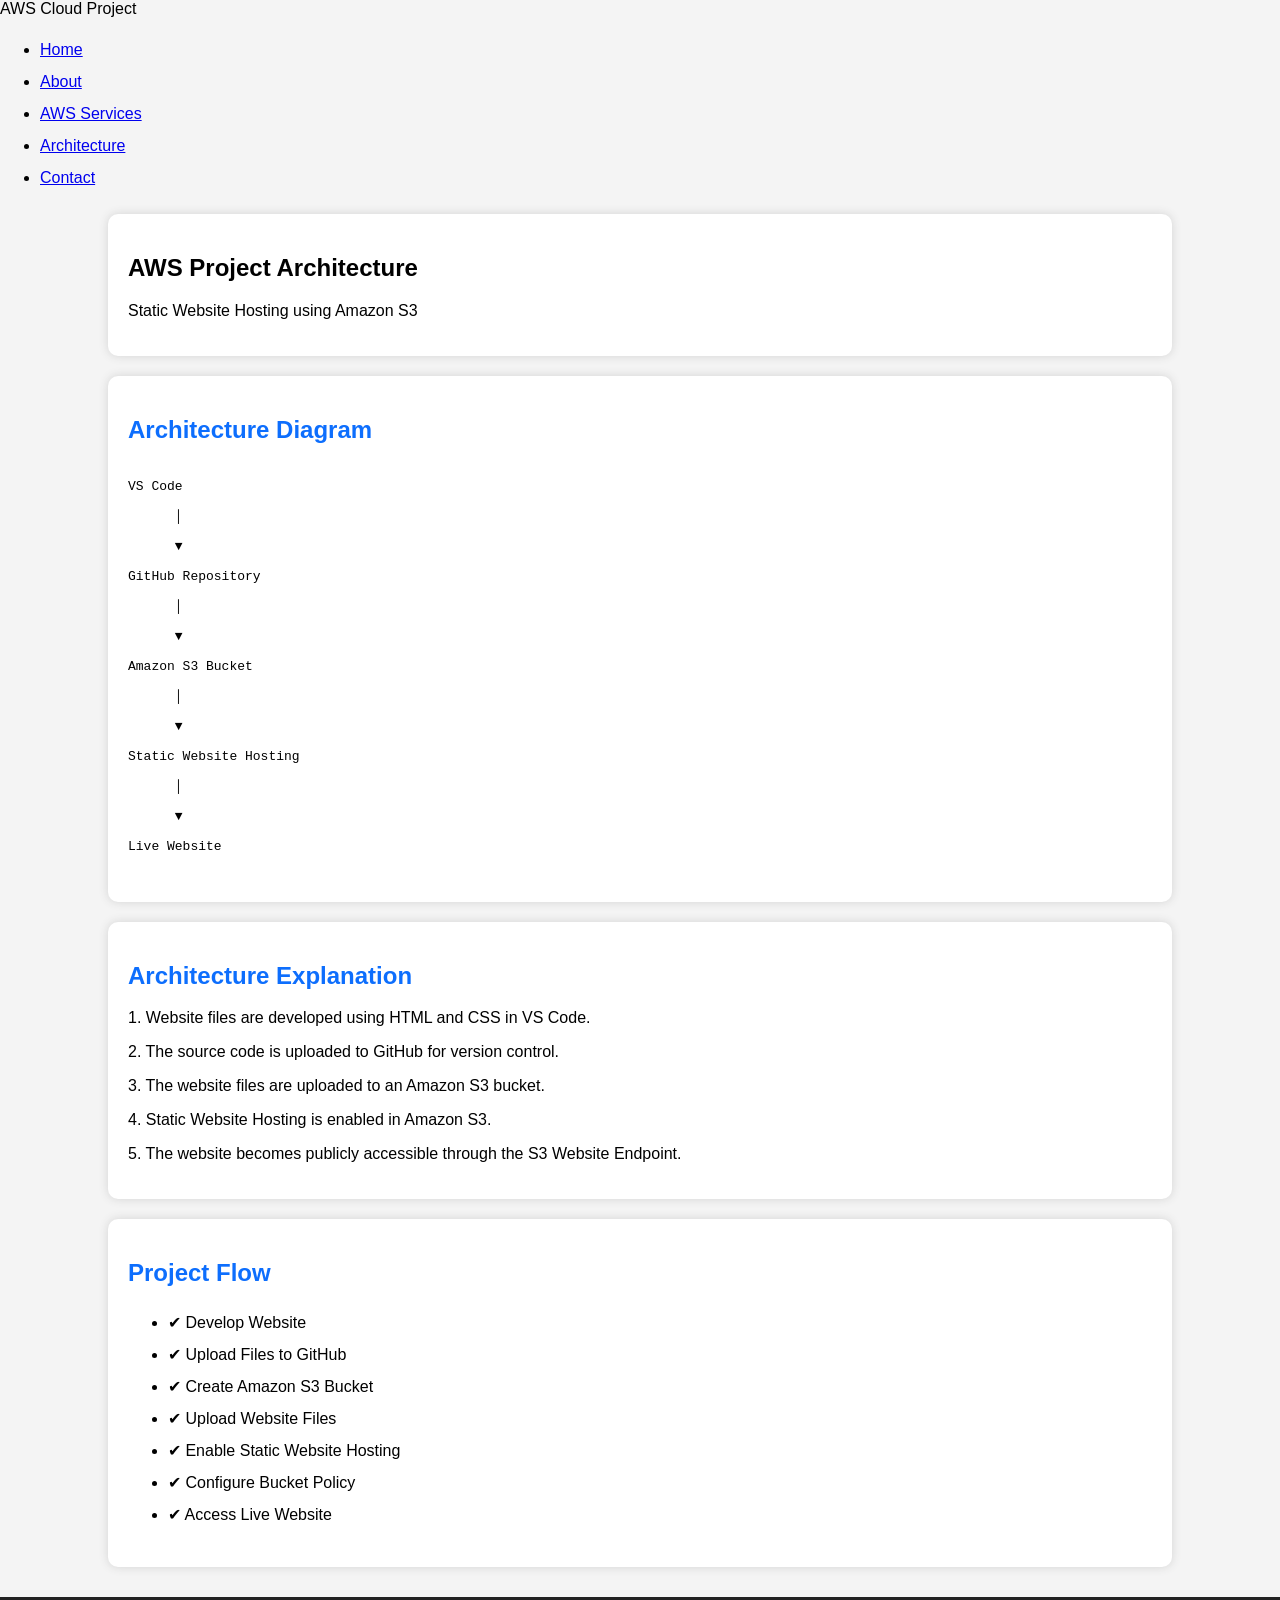
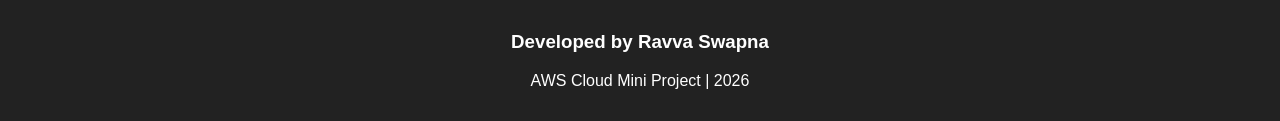
==== architecture.html @ 2b344874 "Add files via upload" ====
<!DOCTYPE html>
<html lang="en">

<head>

<meta charset="UTF-8">

<meta name="viewport" content="width=device-width, initial-scale=1.0">

<title>Architecture</title>

<link rel="stylesheet" href="style.css">

</head>

<body>

<nav>

<div class="logo">AWS Cloud Project</div>

<ul>

<li><a href="index.html">Home</a></li>

<li><a href="about.html">About</a></li>

<li><a href="services.html">AWS Services</a></li>

<li><a href="architecture.html">Architecture</a></li>

<li><a href="contact.html">Contact</a></li>

</ul>

</nav>

<section class="hero">

<h1>AWS Project Architecture</h1>

<p>Static Website Hosting using Amazon S3</p>

</section>

<section class="card">

<h2>Architecture Diagram</h2>

<pre>

VS Code

      │

      ▼

GitHub Repository

      │

      ▼

Amazon S3 Bucket

      │

      ▼

Static Website Hosting

      │

      ▼

Live Website

</pre>

</section>

<section class="card">

<h2>Architecture Explanation</h2>

<p>

1. Website files are developed using HTML and CSS in VS Code.

</p>

<p>

2. The source code is uploaded to GitHub for version control.

</p>

<p>

3. The website files are uploaded to an Amazon S3 bucket.

</p>

<p>

4. Static Website Hosting is enabled in Amazon S3.

</p>

<p>

5. The website becomes publicly accessible through the S3 Website Endpoint.

</p>

</section>

<section class="card">

<h2>Project Flow</h2>

<ul>

<li>✔ Develop Website</li>

<li>✔ Upload Files to GitHub</li>

<li>✔ Create Amazon S3 Bucket</li>

<li>✔ Upload Website Files</li>

<li>✔ Enable Static Website Hosting</li>

<li>✔ Configure Bucket Policy</li>

<li>✔ Access Live Website</li>

</ul>

</section>

<footer>

<h3>Developed by Ravva Swapna</h3>

<p>AWS Cloud Mini Project | 2026</p>

</footer>

</body>

</html>
---- style.css ----
body{

margin:0;

font-family:Arial, sans-serif;

background:#f4f4f4;

}

header{

background:#0d6efd;

color:white;

padding:30px;

text-align:center;

}

section{

width:80%;

margin:auto;

background:white;

padding:20px;

margin-top:20px;

border-radius:10px;

box-shadow:0px 0px 10px lightgray;

}

h2{

color:#0d6efd;

}

ul{

line-height:2;

}

footer{

margin-top:30px;

background:#222;

color:white;

text-align:center;

padding:15px;

}
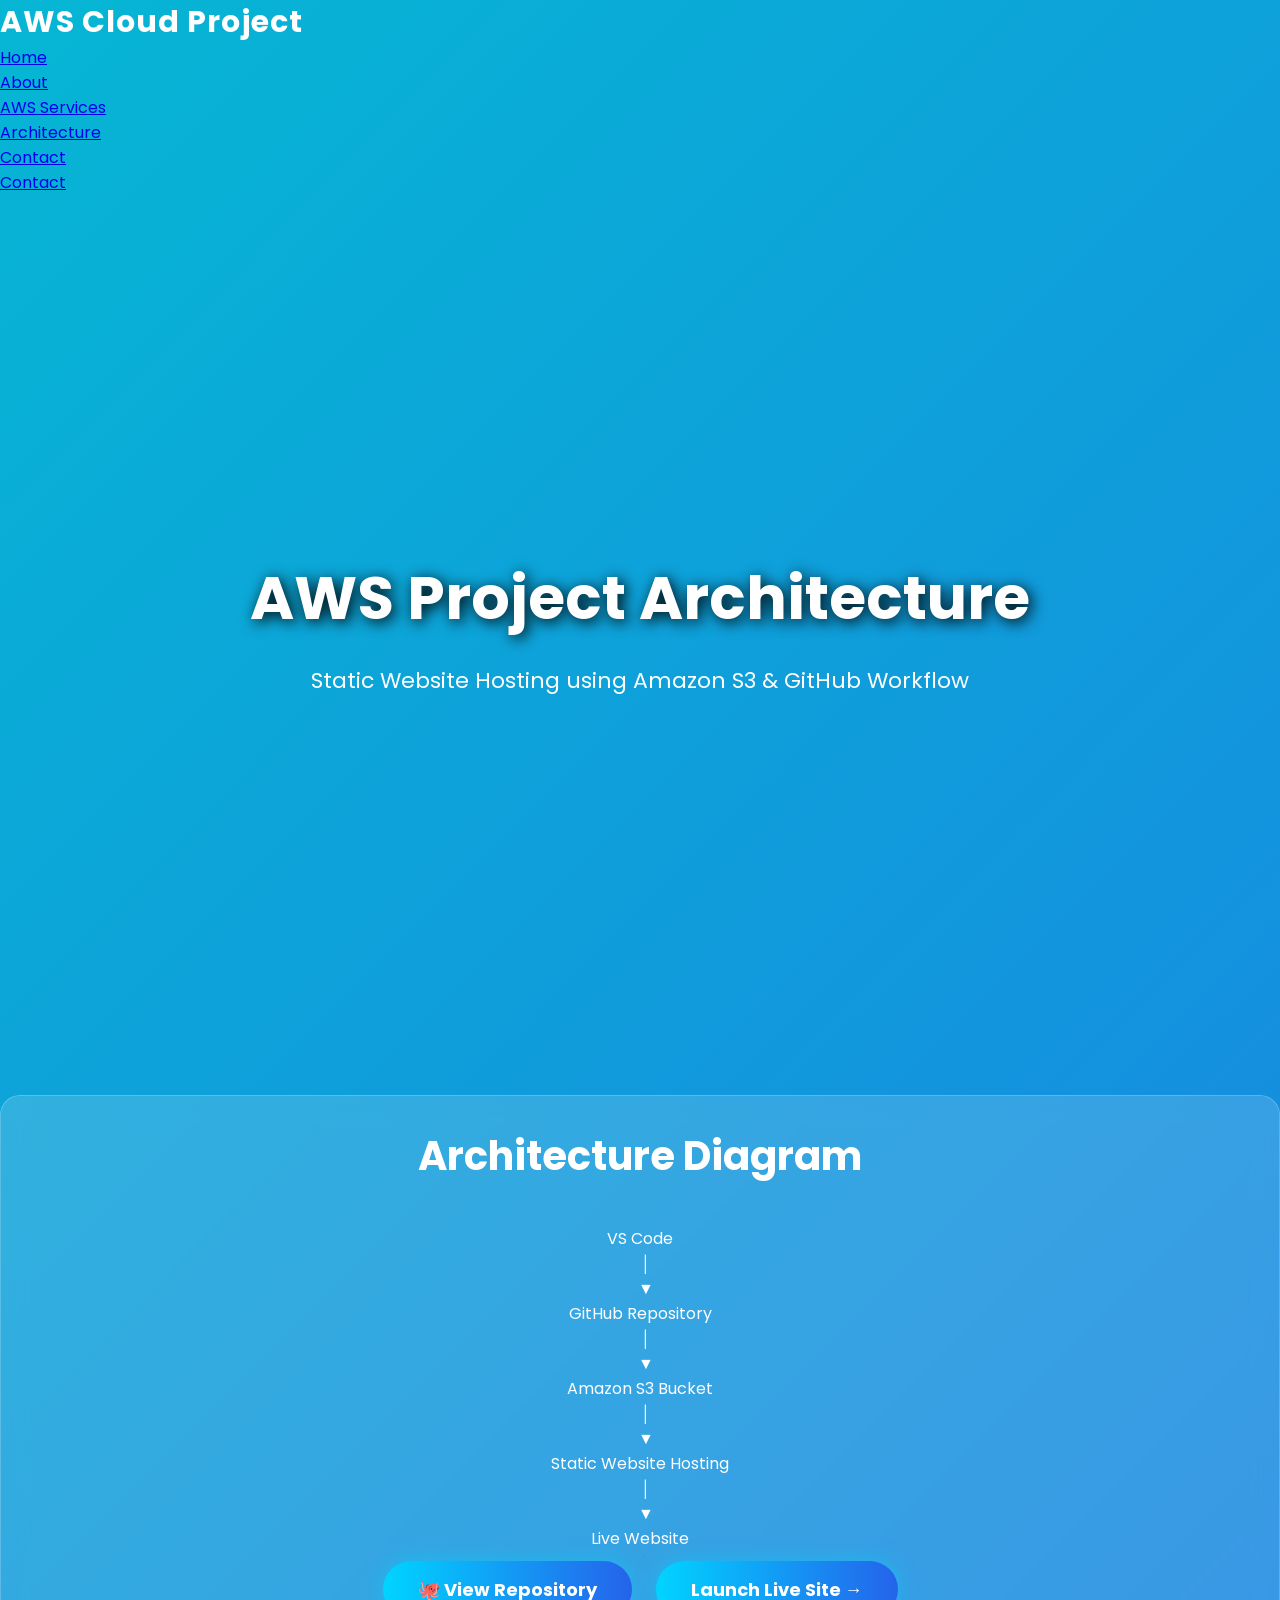
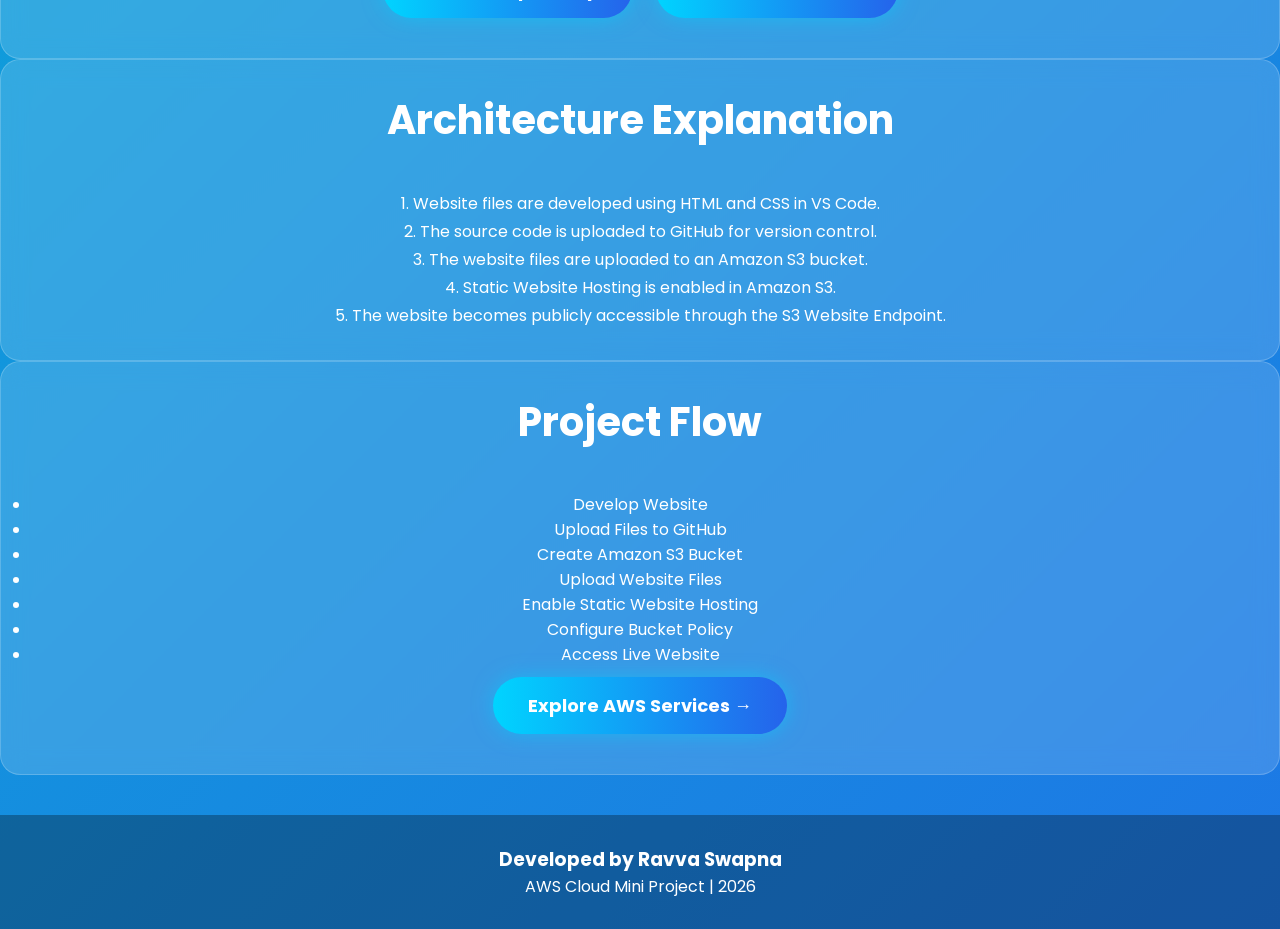
==== commit cb8b926e: "Add files via upload" ====
--- a/architecture.html
+++ b/architecture.html
@@ -1,152 +1,94 @@
 <!DOCTYPE html>
 <html lang="en">
-
 <head>
-
-<meta charset="UTF-8">
-
-<meta name="viewport" content="width=device-width, initial-scale=1.0">
-
-<title>Architecture</title>
-
-<link rel="stylesheet" href="style.css">
-
+    <meta charset="UTF-8">
+    <meta name="viewport" content="width=device-width, initial-scale=1.0">
+    <title>Architecture - AWS Cloud Project</title>
+    <link rel="stylesheet" href="style.css">
 </head>
-
 <body>
 
-<nav>
+    <!-- Floating Navigation Bar -->
+    <nav>
+        <div class="logo">AWS Cloud Project</div>
+        <ul>
+            <li><a href="index1.html">Home</a></li>
+            <li><a href="about.html">About</a></li>
+            <li><a href="services.html">AWS Services</a></li>
+            <li><a href="architecture.html" class="active">Architecture</a></li>
+            <li><a href="contact.html">Contact</a></li>
+            <li><a href="language.html">Contact</a></li>
+            <!-- CTA Nav Button -->
+            
+        </ul>
+    </nav>
 
-<div class="logo">AWS Cloud Project</div>
+    <!-- Page Hero Section -->
+    <section class="hero">
+        <h1>AWS Project Architecture</h1>
+        <p>Static Website Hosting using Amazon S3 & GitHub Workflow</p>
+    </section>
 
-<ul>
+    <!-- Main Content Container -->
+    <div class="container">
+        <!-- Card 1: Diagram -->
+        <section class="card">
+            <h2>Architecture Diagram</h2>
+            <pre>
+VS Code
+   │
+   ▼
+GitHub Repository
+   │
+   ▼
+Amazon S3 Bucket
+   │
+   ▼
+Static Website Hosting
+   │
+   ▼
+Live Website</pre>
+            <!-- Card Buttons -->
+            <div class="card-actions">
+                <a href="https://github.com" target="_blank" class="btn btn-secondary"><span>🐙</span> View Repository</a>
+                <a href="#" class="btn btn-primary">Launch Live Site <span>&rarr;</span></a>
+            </div>
+        </section>
 
-<li><a href="index.html">Home</a></li>
+        <!-- Card 2: Explanation -->
+        <section class="card">
+            <h2>Architecture Explanation</h2>
+            <p>1. Website files are developed using HTML and CSS in VS Code.</p>
+            <p>2. The source code is uploaded to GitHub for version control.</p>
+            <p>3. The website files are uploaded to an Amazon S3 bucket.</p>
+            <p>4. Static Website Hosting is enabled in Amazon S3.</p>
+            <p>5. The website becomes publicly accessible through the S3 Website Endpoint.</p>
+        </section>
 
-<li><a href="about.html">About</a></li>
+        <!-- Card 3: Flow -->
+        <section class="card">
+            <h2>Project Flow</h2>
+            <ul>
+                <li>Develop Website</li>
+                <li>Upload Files to GitHub</li>
+                <li>Create Amazon S3 Bucket</li>
+                <li>Upload Website Files</li>
+                <li>Enable Static Website Hosting</li>
+                <li>Configure Bucket Policy</li>
+                <li>Access Live Website</li>
+            </ul>
+            <!-- Card Buttons -->
+            <div class="card-actions">
+                <a href="services.html" class="btn btn-primary">Explore AWS Services <span>&rarr;</span></a>
+            </div>
+        </section>
+    </div>
 
-<li><a href="services.html">AWS Services</a></li>
-
-<li><a href="architecture.html">Architecture</a></li>
-
-<li><a href="contact.html">Contact</a></li>
-
-</ul>
-
-</nav>
-
-<section class="hero">
-
-<h1>AWS Project Architecture</h1>
-
-<p>Static Website Hosting using Amazon S3</p>
-
-</section>
-
-<section class="card">
-
-<h2>Architecture Diagram</h2>
-
-<pre>
-
-VS Code
-
-      │
-
-      ▼
-
-GitHub Repository
-
-      │
-
-      ▼
-
-Amazon S3 Bucket
-
-      │
-
-      ▼
-
-Static Website Hosting
-
-      │
-
-      ▼
-
-Live Website
-
-</pre>
-
-</section>
-
-<section class="card">
-
-<h2>Architecture Explanation</h2>
-
-<p>
-
-1. Website files are developed using HTML and CSS in VS Code.
-
-</p>
-
-<p>
-
-2. The source code is uploaded to GitHub for version control.
-
-</p>
-
-<p>
-
-3. The website files are uploaded to an Amazon S3 bucket.
-
-</p>
-
-<p>
-
-4. Static Website Hosting is enabled in Amazon S3.
-
-</p>
-
-<p>
-
-5. The website becomes publicly accessible through the S3 Website Endpoint.
-
-</p>
-
-</section>
-
-<section class="card">
-
-<h2>Project Flow</h2>
-
-<ul>
-
-<li>✔ Develop Website</li>
-
-<li>✔ Upload Files to GitHub</li>
-
-<li>✔ Create Amazon S3 Bucket</li>
-
-<li>✔ Upload Website Files</li>
-
-<li>✔ Enable Static Website Hosting</li>
-
-<li>✔ Configure Bucket Policy</li>
-
-<li>✔ Access Live Website</li>
-
-</ul>
-
-</section>
-
-<footer>
-
-<h3>Developed by Ravva Swapna</h3>
-
-<p>AWS Cloud Mini Project | 2026</p>
-
-</footer>
+    <!-- Page Footer -->
+    <footer>
+        <h3>Developed by Ravva Swapna</h3>
+        <p>AWS Cloud Mini Project | 2026</p>
+    </footer>
 
 </body>
-
 </html>
--- a/style.css
+++ b/style.css
@@ -1,65 +1,420 @@
+/* Google Font */
+@import url('https://fonts.googleapis.com/css2?family=Poppins:wght@300;400;600;700&display=swap');
+
+*{
+    margin:0;
+    padding:0;
+    box-sizing:border-box;
+    font-family:'Poppins',sans-serif;
+    scroll-behavior:smooth;
+}
+
 body{
-
-margin:0;
-
-font-family:Arial, sans-serif;
-
-background:#f4f4f4;
-
-}
-
-header{
-
-background:#0d6efd;
+    background:linear-gradient(-45deg,#0f172a,#1e3a8a,#2563eb,#06b6d4);
+    background-size:400% 400%;
+    animation:bgMove 12s ease infinite;
+    color:#fff;
+}
+
+/* Animated Background */
+
+@keyframes bgMove{
+
+0%{background-position:0% 50%;}
+
+50%{background-position:100% 50%;}
+
+100%{background-position:0% 50%;}
+
+}
+
+/* ================= NAVBAR ================= */
+
+.navbar{
+
+display:flex;
+
+justify-content:space-between;
+
+align-items:center;
+
+padding:18px 60px;
+
+position:fixed;
+
+width:100%;
+
+top:0;
+
+z-index:999;
+
+background:rgba(255,255,255,.12);
+
+backdrop-filter:blur(12px);
+
+box-shadow:0 8px 30px rgba(0,0,0,.2);
+
+}
+
+.logo{
+
+font-size:30px;
+
+font-weight:700;
+
+color:#fff;
+
+letter-spacing:1px;
+
+}
+
+.navbar ul{
+
+display:flex;
+
+list-style:none;
+
+}
+
+.navbar ul li{
+
+margin-left:20px;
+
+}
+
+.navbar ul li a{
+
+text-decoration:none;
 
 color:white;
 
+padding:12px 18px;
+
+border-radius:30px;
+
+transition:.4s;
+
+font-weight:600;
+
+}
+
+.navbar ul li a:hover{
+
+background:#38bdf8;
+
+transform:translateY(-3px);
+
+box-shadow:0 0 20px #38bdf8;
+
+}
+
+/* ================= HERO ================= */
+
+.hero{
+
+height:100vh;
+
+display:flex;
+
+flex-direction:column;
+
+justify-content:center;
+
+align-items:center;
+
+text-align:center;
+
+padding:20px;
+
+}
+
+.hero h1{
+
+font-size:60px;
+
+margin-bottom:20px;
+
+text-shadow:3px 3px 15px black;
+
+animation:fadeDown 1s;
+
+}
+
+.hero p{
+
+font-size:22px;
+
+max-width:700px;
+
+line-height:35px;
+
+margin-bottom:40px;
+
+animation:fadeUp 1.2s;
+
+}
+
+@keyframes fadeDown{
+
+from{
+
+opacity:0;
+
+transform:translateY(-50px);
+
+}
+
+to{
+
+opacity:1;
+
+transform:translateY(0);
+
+}
+
+}
+
+@keyframes fadeUp{
+
+from{
+
+opacity:0;
+
+transform:translateY(50px);
+
+}
+
+to{
+
+opacity:1;
+
+transform:translateY(0);
+
+}
+
+}
+
+/* ================= BUTTON ================= */
+
+.btn{
+
+display:inline-block;
+
+padding:15px 35px;
+
+margin:10px;
+
+background:linear-gradient(90deg,#00d4ff,#2563eb);
+
+border-radius:40px;
+
+color:white;
+
+text-decoration:none;
+
+font-size:18px;
+
+font-weight:bold;
+
+transition:.4s;
+
+box-shadow:0 0 20px rgba(0,212,255,.5);
+
+}
+
+.btn:hover{
+
+transform:scale(1.08);
+
+box-shadow:0 0 35px cyan;
+
+}
+
+/* ================= SECTION ================= */
+
+section{
+
+padding:80px 8%;
+
+}
+
+h2{
+
+text-align:center;
+
+font-size:40px;
+
+margin-bottom:40px;
+
+}
+
+/* ================= CARDS ================= */
+
+.cards{
+
+display:grid;
+
+grid-template-columns:repeat(auto-fit,minmax(260px,1fr));
+
+gap:25px;
+
+}
+
+.card{
+
+background:rgba(255,255,255,.15);
+
+backdrop-filter:blur(12px);
+
+border-radius:20px;
+
 padding:30px;
 
 text-align:center;
 
-}
-
-section{
-
-width:80%;
+transition:.5s;
+
+border:1px solid rgba(255,255,255,.2);
+
+}
+
+.card:hover{
+
+transform:translateY(-12px);
+
+box-shadow:0 20px 40px rgba(0,0,0,.4);
+
+}
+
+.card h3{
+
+margin-bottom:15px;
+
+font-size:25px;
+
+}
+
+.card p{
+
+line-height:28px;
+
+}
+
+/* ================= CONTACT FORM ================= */
+
+form{
+
+max-width:650px;
 
 margin:auto;
 
-background:white;
-
-padding:20px;
-
-margin-top:20px;
-
-border-radius:10px;
-
-box-shadow:0px 0px 10px lightgray;
-
-}
-
-h2{
-
-color:#0d6efd;
-
-}
-
-ul{
-
-line-height:2;
-
-}
+}
+
+input,textarea{
+
+width:100%;
+
+padding:15px;
+
+margin:12px 0;
+
+border:none;
+
+outline:none;
+
+border-radius:12px;
+
+background:rgba(255,255,255,.2);
+
+color:white;
+
+}
+
+input::placeholder,
+
+textarea::placeholder{
+
+color:#eee;
+
+}
+
+input[type="submit"]{
+
+background:#06b6d4;
+
+cursor:pointer;
+
+font-size:18px;
+
+font-weight:bold;
+
+}
+
+input[type="submit"]:hover{
+
+background:#0284c7;
+
+}
+
+/* ================= FOOTER ================= */
 
 footer{
 
-margin-top:30px;
-
-background:#222;
-
-color:white;
+background:rgba(0,0,0,.3);
 
 text-align:center;
 
+padding:30px;
+
+margin-top:40px;
+
+}
+
+/* ================= MOBILE ================= */
+
+@media(max-width:768px){
+
+.navbar{
+
+flex-direction:column;
+
 padding:15px;
 
-}+}
+
+.navbar ul{
+
+flex-direction:column;
+
+margin-top:15px;
+
+}
+
+.navbar ul li{
+
+margin:8px 0;
+
+}
+
+.hero h1{
+
+font-size:38px;
+
+}
+
+.hero p{
+
+font-size:18px;
+
+
+
+
+
+
+
+}
+
+
+
+}
+
